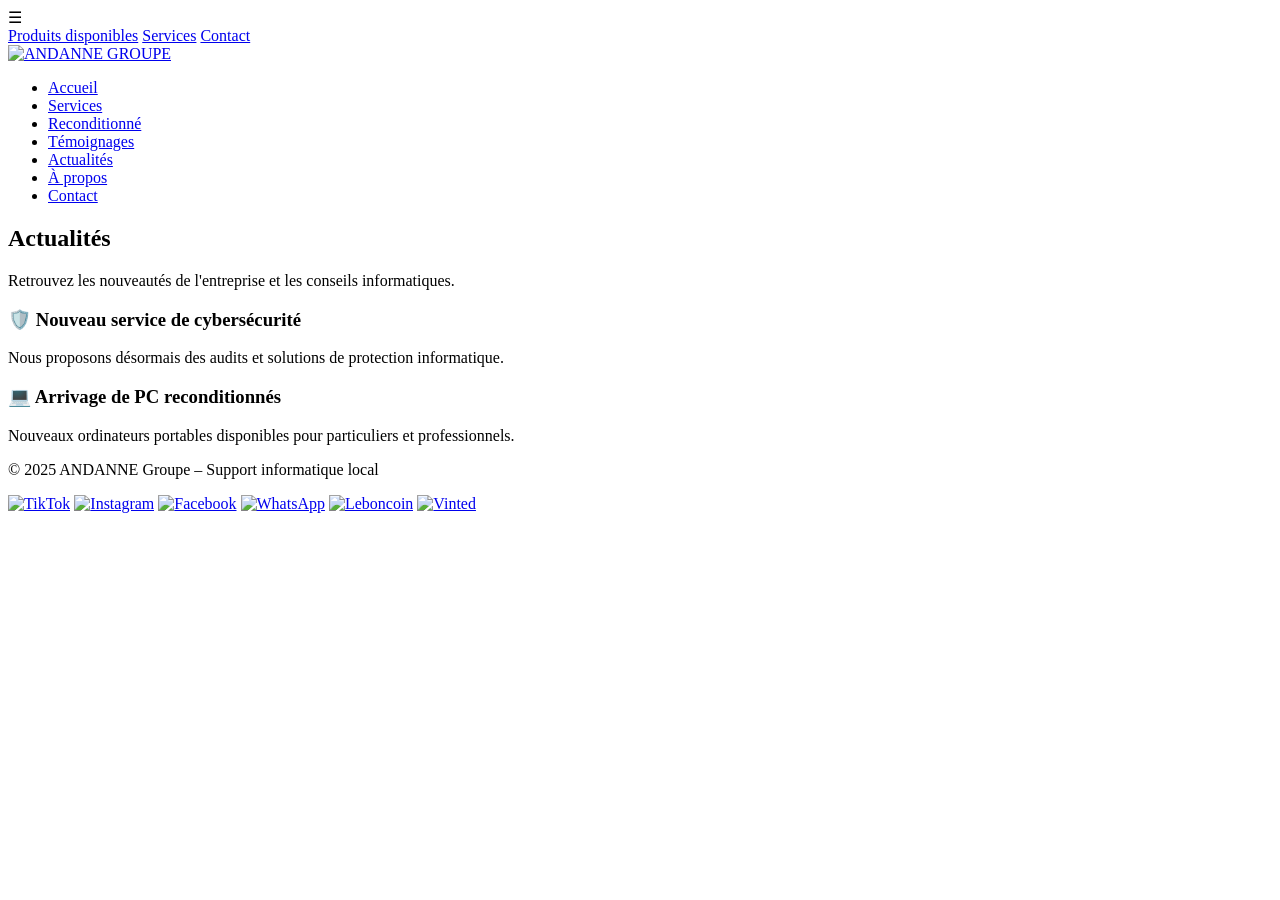
==== actualites.html @ 3316b1e1 "Add files via upload" ====
<!DOCTYPE html>
<html lang="fr">
<head>
    <meta charset="UTF-8">
    <meta name="viewport" content="width=device-width, initial-scale=1.0">
    <title>Actualités – ANDANNE Groupe</title>
    <link rel="stylesheet" href="assets/css/style.css">
</head>
<body>

<header>
    <div class="container">
        <nav>
            <div class="menu-toggle">☰</div>
            <div class="side-menu">
                <a href="reconditionne.html">Produits disponibles</a>
                <a href="services.html">Services</a>
                <a href="contact.html">Contact</a>
            </div>
            <div class="logo">
                <a href="index.html"><img src="assets/images/logo.png" alt="ANDANNE GROUPE"></a>
            </div>
            <ul>
                <li><a href="index.html">Accueil</a></li>
                <li><a href="services.html">Services</a></li>
                <li><a href="reconditionne.html">Reconditionné</a></li>
                <li><a href="temoignages.html">Témoignages</a></li>
                <li><a href="actualites.html">Actualités</a></li>
                <li><a href="apropos.html">À propos</a></li>
                <li><a href="contact.html">Contact</a></li>
            </ul>
        </nav>
    </div>
</header>

<section class="page-header">
    <div class="container">
        <h1>Actualités</h1>
        <p>Retrouvez les nouveautés de l'entreprise et les conseils informatiques.</p>
    </div>
</section>

<section>
    <div class="container services-grid">

        <div class="service-card">
            <h3>🛡️ Nouveau service de cybersécurité</h3>
            <p>Nous proposons désormais des audits et solutions de protection informatique.</p>
        </div>

        <div class="service-card">
            <h3>💻 Arrivage de PC reconditionnés</h3>
            <p>Nouveaux ordinateurs portables disponibles pour particuliers et professionnels.</p>
        </div>

    </div>
</section>

<footer>
    <div class="container">
        <div class="footer-content">
            <p>© 2025 ANDANNE Groupe – Support informatique local</p>
            <div class="social-links">
                <a href="https://www.tiktok.com/@andanne.technolog?_r=1&_t=ZN-96sF4apBfde/" target="_blank" rel="noopener"><img src="assets/images/socials/Tiktok.png" alt="TikTok"></a>
                <a href="https://www.instagram.com/andannetechnologies//" target="_blank" rel="noopener"><img src="assets/images/socials/Instagram.png" alt="Instagram"></a>
                <a href="https://www.facebook.com/share/1HLiiDAdCB/" target="_blank" rel="noopener"><img src="assets/images/socials/Facebook.png" alt="Facebook"></a>
                <a href="https://whatsapp.com/channel/0029Vb87AEpCRs1lMpsWnE0X/" target="_blank" rel="noopener"><img src="assets/images/socials/Whatsapp.png" alt="WhatsApp"></a>
                <a href="https://www.leboncoin.fr/profile/110a5388-56bc-479f-8f06-f5178b259e6f/offers/" target="_blank" rel="noopener"><img src="assets/images/socials/Leboncoin.png" alt="Leboncoin"></a>
                <a href="https://www.vinted.fr/member/3141500615-andannet/" target="_blank" rel="noopener"><img src="assets/images/socials/Vinted.png" alt="Vinted"></a>
            </div>
        </div>
    </div>
</footer>

<script src="assets/js/script.js"></script>
</body>
</html>
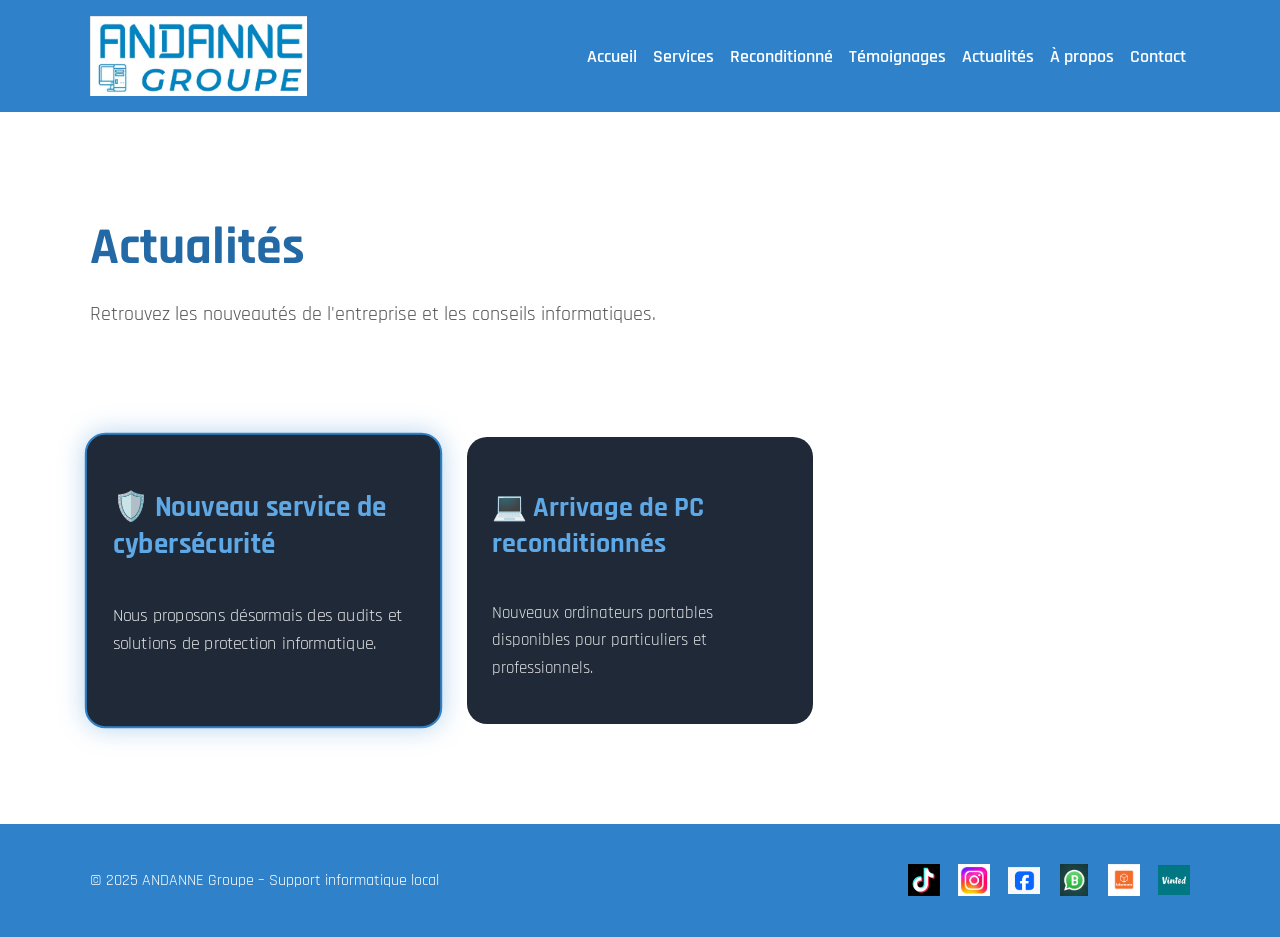
==== commit b90a4e89: "Fix HTML structure and update navigation links" ====
--- a/actualites.html
+++ b/actualites.html
@@ -13,9 +13,13 @@
         <nav>
             <div class="menu-toggle">☰</div>
             <div class="side-menu">
-                <a href="reconditionne.html">Produits disponibles</a>
-                <a href="services.html">Services</a>
-                <a href="contact.html">Contact</a>
+                <a href="produits.html">Produits disponibles</a>
+          <a href="reconditionne.html">Reconditionner</a>
+          <a href="temoignages.html">Témoignages</a>
+          <a href="actualites.html">Actualités</a>
+          <a href="apropos.html">À propos</a>
+          <a href="services.html">Services</a>
+          <a href="contact.html">Contacte</a>
             </div>
             <div class="logo">
                 <a href="index.html"><img src="assets/images/logo.png" alt="ANDANNE GROUPE"></a>
@@ -74,4 +78,4 @@
 
 <script src="assets/js/script.js"></script>
 </body>
-</html>+</html>
--- a/assets/css/style.css
+++ b/assets/css/style.css
@@ -0,0 +1,820 @@
+@import url('https://fonts.googleapis.com/css2?family=Rajdhani:wght@400;600;700&display=swap');
+
+:root{
+    --blue-main:#2f82c9;
+    --blue-dark:#2369a5;
+    --blue-light:#5fa8e6;
+    --white:#ffffff;
+    --text:#2369a5;
+}
+
+*{ box-sizing:border-box; }
+
+body{
+    margin:0;
+    font-family:'Rajdhani',sans-serif;
+    background:#ffffff;
+    color:var(--text);
+}
+
+a{ text-decoration:none; color:inherit; }
+
+.container{
+    width:min(1100px,92%);
+    margin:auto;
+}
+
+/* ── HEADER ── */
+header{
+    position:sticky;
+    top:0;
+    background:var(--blue-main);
+    padding:16px 0;
+    z-index:1000;
+}
+
+nav{
+    display:flex;
+    align-items:center;
+}
+
+nav ul{
+    display:flex;
+    list-style:none;
+    gap:8px;
+    margin-left:auto;
+    padding:0;
+    margin-top:0;
+    margin-bottom:0;
+}
+
+nav ul li a{
+    color:white;
+    font-size:18px;
+    font-weight:600;
+    white-space:nowrap;
+    padding:6px 4px;
+}
+
+nav ul li a:hover{ color:#dceeff; }
+nav ul li a.active{ border-bottom: 2px solid white; }
+
+.logo img{
+    height:80px;
+    width:auto;
+    display:block;
+}
+
+/* ── MENU HAMBURGER ── */
+.menu-toggle{
+    font-size:30px;
+    cursor:pointer;
+    color:white;
+    padding:10px;
+    z-index:3000;
+    display:none;
+}
+
+.side-menu{
+    position:absolute;
+    top:80px;
+    left:20px;
+    background:white;
+    border-radius:10px;
+    padding:20px;
+    display:none;
+    box-shadow:0 5px 20px rgba(0,0,0,.2);
+    z-index:9999;
+}
+
+.side-menu.active{ display:block; }
+
+.side-menu a{
+    display:block;
+    padding:10px 0;
+    color:#2369a5;
+    font-weight:bold;
+}
+
+/* ── BOUTONS ── */
+.btn{
+    padding:12px 18px;
+    border-radius:10px;
+    display:inline-block;
+    font-family:'Rajdhani',sans-serif;
+    font-size:18px;
+    font-weight:600;
+    cursor:pointer;
+    transition:.2s;
+}
+
+.btn-primary{
+    background:#2050b8;
+    color:white !important;
+}
+
+.btn-primary:hover{ background:#1a3e9a; }
+
+.btn-secondary{
+    border:2px solid var(--blue-main);
+    color:var(--blue-main);
+}
+
+.btn-secondary:hover{
+    background:var(--blue-main);
+    color:white;
+}
+
+/* ── HERO ── */
+.hero{
+    padding:80px 0;
+    background:white;
+}
+
+.hero-grid{
+    display:grid;
+    grid-template-columns:1fr 500px;
+    gap:60px;
+    align-items:center;
+}
+
+.hero-content h1{
+    font-size:64px;
+    line-height:1.1;
+    max-width:700px;
+    color:var(--blue-main);
+    font-weight:700;
+}
+
+.hero-content p{
+    font-size:24px;
+    margin:30px 0;
+    max-width:650px;
+    color:var(--blue-dark);
+}
+
+.hero-image img{
+    width:100%;
+    height:550px;
+    object-fit:cover;
+    border-radius:20px;
+    display:block;
+}
+
+.hero-buttons{
+    display:flex;
+    gap:20px;
+    margin-top:30px;
+}
+
+/* ── BARRE RECHERCHE ── */
+.hero-search{
+    margin-top:40px;
+    background:#F8FAFC;
+    border-radius:20px;
+    padding:25px 30px;
+    display:flex;
+    align-items:center;
+    gap:20px;
+    max-width:900px;
+}
+
+.search-icon{ font-size:36px; color:#f97316; }
+
+.hero-search input{
+    border:none;
+    outline:none;
+    font-size:32px;
+    width:100%;
+    color:#111827;
+    background:transparent;
+    font-weight:600;
+    font-family:'Rajdhani',sans-serif;
+}
+
+.hero-search input::placeholder{ color:#cbd5e1; }
+
+/* ── TAGS POPULAIRES ── */
+.popular-searches{ margin-top:50px; }
+.popular-searches h3{ margin-bottom:20px; }
+
+.search-tags{
+    display:flex;
+    flex-wrap:wrap;
+    gap:15px;
+}
+
+.search-tags span{
+    border:2px solid #475569;
+    padding:12px 22px;
+    border-radius:40px;
+    transition:.3s;
+    cursor:pointer;
+    font-size:16px;
+}
+
+.search-tags span:hover{
+    background:#2563eb;
+    border-color:#2563eb;
+    color:white;
+}
+
+/* ── SECTIONS ── */
+section{ padding:60px 0; }
+
+/* ── CARTES SERVICES (index) ── */
+.grid{
+    display:grid;
+    grid-template-columns:repeat(auto-fit,minmax(250px,1fr));
+    gap:20px;
+}
+
+.card{
+    background:#1F2937;
+    color:white;
+    padding:24px;
+    border-radius:16px;
+    border:1px solid #374151;
+    font-size:18px;
+    font-weight:600;
+    transition:.3s;
+}
+
+.card:hover{
+    border-color: var(--blue-main);
+    transform:translateY(-3px);
+}
+
+/* ── SERVICES PAGE ── */
+.services-section{ padding:60px 0; }
+
+.services-title{
+    font-size:60px;
+    margin-bottom:50px;
+    color:var(--blue-dark);
+}
+
+.services-title span{
+    color:inherit;
+}
+.services-grid{
+    display:grid;
+    grid-template-columns:repeat(3,1fr);
+    gap:30px;
+}
+
+.service-card{
+    background:#1f2937;
+    border-radius:20px;
+    overflow:hidden;
+    transition:all .4s ease;
+    cursor:pointer;
+}
+
+.service-card img{
+    width:100%;
+    height:220px;
+    object-fit:cover;
+}
+
+.service-card h3{
+    padding:25px 25px 10px;
+    font-size:28px;
+    color:var(--blue-light);
+}
+
+.service-card p{
+    padding:0 25px 25px;
+    color:#e0e2e4;
+    line-height:1.6;
+    font-size:17px;
+}
+
+.service-card:hover,
+.service-card.active{
+    transform:scale(1.03);
+    border:2px solid var(--blue-main);
+    box-shadow:0 0 25px rgba(47,130,201,.35);
+}
+
+/* ── PAGE HEADER ── */
+.page-header{ padding:60px 0 30px; }
+.page-header h1{ font-size:52px; color:var(--blue-dark); margin-bottom:10px; }
+.page-header p{ font-size:20px; color:#555; }
+
+/* ── RECONDITIONNE ── */
+.products-grid{
+    display:grid;
+    grid-template-columns:repeat(auto-fill,minmax(280px,1fr));
+    gap:24px;
+    padding-bottom:60px;
+}
+
+.product-card{
+    background:#1f2937;
+    border-radius:16px;
+    overflow:hidden;
+    transition:.3s;
+    border:2px solid transparent;
+}
+
+.product-card:hover{
+    border-color:var(--blue-main);
+    transform:translateY(-5px);
+    box-shadow:0 8px 30px rgba(47,130,201,.25);
+}
+
+.product-card img{
+    width:100%;
+    height:200px;
+    object-fit:cover;
+}
+
+.product-info{ padding:20px; }
+.product-info h3{ color:var(--blue-light); font-size:22px; margin:0 0 8px; }
+.product-info p{ color:#9ca3af; font-size:15px; margin:0 0 14px; line-height:1.5; }
+.product-price{ color:white; font-size:26px; font-weight:700; }
+.product-badge{
+    display:inline-block;
+    background:var(--blue-main);
+    color:white;
+    font-size:12px;
+    font-weight:700;
+    padding:4px 10px;
+    border-radius:20px;
+    margin-bottom:10px;
+    text-transform:uppercase;
+}
+
+/* ── TÉMOIGNAGES ── */
+.temoignages-grid{
+    display:grid;
+    grid-template-columns:repeat(auto-fill,minmax(320px,1fr));
+    gap:28px;
+    padding-bottom:60px;
+}
+
+.temoignage-card{
+    background:#1f2937;
+    border-radius:16px;
+    padding:30px;
+    border:2px solid #374151;
+    transition:.3s;
+}
+
+.temoignage-card:hover{
+    border-color:var(--blue-main);
+    box-shadow:0 6px 24px rgba(47,130,201,.2);
+}
+
+.stars{ color:#f59e0b; font-size:22px; margin-bottom:14px; }
+.temoignage-card blockquote{
+    color:#e0e2e4;
+    font-size:18px;
+    line-height:1.6;
+    margin:0 0 20px;
+    font-style:italic;
+}
+
+.temoignage-author{
+    display:flex;
+    align-items:center;
+    gap:14px;
+}
+
+.avatar-circle{
+    width:48px;
+    height:48px;
+    background:var(--blue-main);
+    border-radius:50%;
+    display:flex;
+    align-items:center;
+    justify-content:center;
+    font-size:22px;
+    flex-shrink:0;
+}
+
+.author-info h4{ color:white; margin:0 0 2px; font-size:18px; }
+.author-info span{ color:#9ca3af; font-size:15px; }
+
+/* ── ACTUALITES ── */
+.actualites-grid{
+    display:grid;
+    grid-template-columns:repeat(auto-fill,minmax(320px,1fr));
+    gap:28px;
+    padding-bottom:60px;
+}
+
+.actu-card{
+    background:#1f2937;
+    border-radius:16px;
+    overflow:hidden;
+    transition:.3s;
+    border:2px solid transparent;
+}
+
+.actu-card:hover{
+    border-color:var(--blue-main);
+    transform:translateY(-5px);
+    box-shadow:0 8px 30px rgba(47,130,201,.2);
+}
+
+.actu-card img{
+    width:100%;
+    height:200px;
+    object-fit:cover;
+}
+
+.actu-info{ padding:24px; }
+.actu-date{ color:#9ca3af; font-size:14px; margin-bottom:8px; }
+.actu-info h3{ color:var(--blue-light); font-size:22px; margin:0 0 10px; }
+.actu-info p{ color:#d1d5db; font-size:16px; line-height:1.6; margin:0; }
+.actu-tag{
+    display:inline-block;
+    background:rgba(47,130,201,.25);
+    color:var(--blue-light);
+    font-size:13px;
+    font-weight:700;
+    padding:4px 12px;
+    border-radius:20px;
+    margin-bottom:12px;
+    text-transform:uppercase;
+}
+
+/* ── A PROPOS ── */
+.about-hero{ padding:70px 0 40px; }
+.about-hero h1{ font-size:56px; color:var(--blue-dark); margin-bottom:14px; }
+.about-hero h1 span{ color:#2563eb; }
+.about-hero p{ font-size:21px; color:#555; max-width:650px; }
+
+.about-grid{
+    display:grid;
+    grid-template-columns:1fr 1fr;
+    gap:60px;
+    align-items:center;
+    padding:60px 0;
+}
+
+.about-grid img{
+    width:100%;
+    height:420px;
+    object-fit:cover;
+    border-radius:20px;
+}
+
+.about-text h2{ font-size:40px; color:var(--blue-dark); margin-bottom:20px; }
+.about-text p{ font-size:19px; color:#444; line-height:1.7; margin-bottom:16px; }
+
+.stats-section{
+    padding:70px 0;
+    background:var(--blue-main);
+    text-align:center;
+}
+
+.stats-grid{
+    display:grid;
+    grid-template-columns:repeat(4,1fr);
+    gap:20px;
+}
+
+.stat-item h3{ font-size:54px; color:white; font-weight:700; margin:0; }
+.stat-item p{ font-size:19px; color:#dceeff; margin-top:6px; }
+
+.values-section{ padding:60px 0; background:#f8fafc; }
+.values-section h2{ font-size:42px; color:var(--blue-dark); margin-bottom:40px; text-align:center; }
+
+.values-grid{
+    display:grid;
+    grid-template-columns:repeat(3,1fr);
+    gap:30px;
+}
+
+.value-card{
+    background:white;
+    border-radius:16px;
+    padding:32px 28px;
+    border:2px solid #e2e8f0;
+    text-align:center;
+    transition:.3s;
+}
+
+.value-card:hover{
+    border-color:var(--blue-main);
+    box-shadow:0 8px 30px rgba(47,130,201,.15);
+    transform:translateY(-4px);
+}
+
+.value-card .icon{ font-size:48px; margin-bottom:16px; }
+.value-card h3{ font-size:24px; color:var(--blue-dark); margin-bottom:12px; }
+.value-card p{ font-size:17px; color:#555; line-height:1.6; }
+
+.team-section{ padding:60px 0; }
+.team-section h2{ font-size:42px; color:var(--blue-dark); margin-bottom:40px; }
+
+.team-grid{
+    display:grid;
+    grid-template-columns:repeat(auto-fit,minmax(220px,1fr));
+    gap:30px;
+}
+
+.team-card{
+    background:#1f2937;
+    border-radius:16px;
+    overflow:hidden;
+    text-align:center;
+    transition:.3s;
+}
+
+.team-card:hover{ transform:translateY(-5px); }
+
+.team-card .avatar-big{
+    width:100%;
+    height:180px;
+    background:linear-gradient(135deg,var(--blue-main),var(--blue-dark));
+    display:flex;
+    align-items:center;
+    justify-content:center;
+    font-size:64px;
+}
+
+.team-card h3{ color:var(--blue-light); font-size:20px; padding:16px 16px 4px; }
+.team-card p{ color:#9ca3af; font-size:15px; padding:0 16px 20px; }
+
+/* ── CONTACT ── */
+.contact-hero{ padding:70px 0 40px; }
+.contact-hero h1{ font-size:56px; color:var(--blue-dark); margin-bottom:14px; }
+.contact-hero h1 span{ color:#2563eb; }
+.contact-hero p{ font-size:21px; color:#555; max-width:650px; }
+
+.contact-layout{
+    display:grid;
+    grid-template-columns:1fr 420px;
+    gap:60px;
+    padding:50px 0 80px;
+    align-items:start;
+}
+
+.contact-form-box{
+    background:#1f2937;
+    border-radius:20px;
+    padding:40px;
+}
+
+.contact-form-box h2{
+    font-size:32px;
+    color:var(--blue-light);
+    margin-bottom:28px;
+    margin-top:0;
+}
+
+.form-row{
+    display:grid;
+    grid-template-columns:1fr 1fr;
+    gap:16px;
+}
+
+.form-group{ margin-bottom:18px; }
+
+.form-group label{
+    display:block;
+    color:#9ca3af;
+    font-size:15px;
+    margin-bottom:6px;
+    font-weight:600;
+}
+
+.form-group input,
+.form-group textarea,
+.form-group select{
+    width:100%;
+    padding:13px 16px;
+    margin:0;
+    background:#111827;
+    color:white;
+    border:1px solid #374151;
+    border-radius:10px;
+    font-family:'Rajdhani',sans-serif;
+    font-size:17px;
+    transition:border-color .2s;
+}
+
+.form-group input:focus,
+.form-group textarea:focus,
+.form-group select:focus{
+    outline:none;
+    border-color:var(--blue-main);
+}
+
+.form-group textarea{ resize:vertical; min-height:130px; }
+.form-group select option{ background:#111827; }
+
+.form-submit{ margin-top:10px; }
+
+.form-submit button{
+    width:100%;
+    padding:16px;
+    background:var(--blue-main);
+    color:white;
+    border:none;
+    border-radius:12px;
+    font-family:'Rajdhani',sans-serif;
+    font-size:20px;
+    font-weight:700;
+    cursor:pointer;
+    transition:background .2s;
+}
+
+.form-submit button:hover{ background:var(--blue-dark); }
+
+.contact-info{ display:flex; flex-direction:column; gap:24px; }
+
+.info-card{
+    background:white;
+    border:2px solid #e2e8f0;
+    border-radius:16px;
+    padding:28px 26px;
+    display:flex;
+    align-items:flex-start;
+    gap:18px;
+    transition:.3s;
+}
+
+.info-card:hover{
+    border-color:var(--blue-main);
+    box-shadow:0 6px 24px rgba(47,130,201,.15);
+}
+
+.info-icon{ font-size:36px; flex-shrink:0; margin-top:2px; }
+.info-text h3{ font-size:20px; color:var(--blue-dark); margin:0 0 6px; }
+.info-text p, .info-text a{ font-size:17px; color:#555; line-height:1.5; margin:0; }
+.info-text a:hover{ color:var(--blue-main); }
+
+.social-contact-box{
+    background:var(--blue-main);
+    border-radius:16px;
+    padding:28px 26px;
+    color:white;
+}
+
+.social-contact-box h3{ font-size:20px; margin:0 0 16px; }
+
+.social-contact-links{
+    display:flex;
+    flex-wrap:wrap;
+    gap:14px;
+}
+
+.social-contact-links a{
+    display:flex;
+    align-items:center;
+    gap:8px;
+    background:rgba(255,255,255,.15);
+    border-radius:10px;
+    padding:10px 16px;
+    color:white;
+    font-size:16px;
+    font-weight:600;
+    transition:.2s;
+}
+
+.social-contact-links a:hover{ background:rgba(255,255,255,.28); }
+.social-contact-links img{ width:22px; height:22px; object-fit:contain; }
+
+.map-section{ padding:0 0 80px; }
+.map-section h2{ font-size:36px; color:var(--blue-dark); margin-bottom:24px; }
+
+.map-container{
+    border-radius:20px;
+    overflow:hidden;
+    border:2px solid #e2e8f0;
+    height:380px;
+}
+
+.map-container iframe{
+    width:100%;
+    height:100%;
+    border:none;
+    display:block;
+}
+
+/* ── FORMULAIRE CONTACT (base) ── */
+input,textarea,select{
+    font-family:'Rajdhani',sans-serif;
+}
+
+/* ── TOAST ── */
+#toast{
+    display:none;
+    position:fixed;
+    bottom:30px;
+    right:30px;
+    background:#22c55e;
+    color:white;
+    padding:16px 28px;
+    border-radius:12px;
+    font-size:18px;
+    font-weight:600;
+    z-index:9999;
+    box-shadow:0 4px 20px rgba(0,0,0,.2);
+    animation: slideIn .3s ease;
+}
+
+@keyframes slideIn{
+    from{ transform:translateY(20px); opacity:0; }
+    to{ transform:translateY(0); opacity:1; }
+}
+
+/* ── FOOTER ── */
+footer{
+    background:var(--blue-main);
+    color:white;
+    padding:30px 0;
+    margin-top:40px;
+}
+
+.footer-content{
+    display:flex;
+    justify-content:space-between;
+    align-items:center;
+}
+
+.social-links{
+    display:flex;
+    align-items:center;
+    gap:18px;
+}
+
+.social-links img{
+    width:32px;
+    height:32px;
+    object-fit:contain;
+    transition:.3s;
+    display:block;
+}
+
+.social-links img:hover{ transform:scale(1.15); }
+
+/* ── RESPONSIVE TABLETTE ── */
+@media(max-width:900px){
+    .services-grid{ grid-template-columns:1fr 1fr; }
+    .values-grid{ grid-template-columns:1fr 1fr; }
+    .stats-grid{ grid-template-columns:1fr 1fr; gap:30px; }
+    .contact-layout{ grid-template-columns:1fr; }
+    .about-grid{ grid-template-columns:1fr; gap:30px; }
+    .about-grid img{ height:280px; }
+}
+
+/* ── RESPONSIVE MOBILE ── */
+@media(max-width:768px){
+    .menu-toggle{ display:block; }
+
+    nav ul{ display:none; }
+
+    .logo img{ height:70px; }
+
+    .hero-grid{
+        display:flex;
+        flex-direction:column;
+    }
+
+    .hero-image{ order:1; }
+    .hero-content{ order:2; }
+
+    .hero-content h1{
+        font-size:42px;
+        line-height:1.1;
+    }
+
+    .hero-content p{ font-size:20px; }
+
+    .hero-buttons{ flex-direction:column; }
+    .hero-buttons a{ width:100%; text-align:center; }
+
+    .hero-search{ padding:20px; }
+    .hero-search input{ font-size:22px; }
+    .hero-image img{ height:280px; }
+
+    .services-grid{ grid-template-columns:1fr; }
+    .services-title{ font-size:38px; }
+
+    .footer-content{
+        flex-direction:column;
+        gap:15px;
+        text-align:center;
+    }
+
+    .social-links{
+        gap:10px;
+        justify-content:center;
+    }
+
+    .social-links img{ width:28px; height:28px; }
+
+    .about-hero h1{ font-size:38px; }
+    .values-grid{ grid-template-columns:1fr; }
+    .stats-grid{ grid-template-columns:1fr 1fr; }
+    .contact-hero h1{ font-size:38px; }
+    .form-row{ grid-template-columns:1fr; }
+    .contact-form-box{ padding:28px 20px; }
+    .page-header h1{ font-size:38px; }
+}
